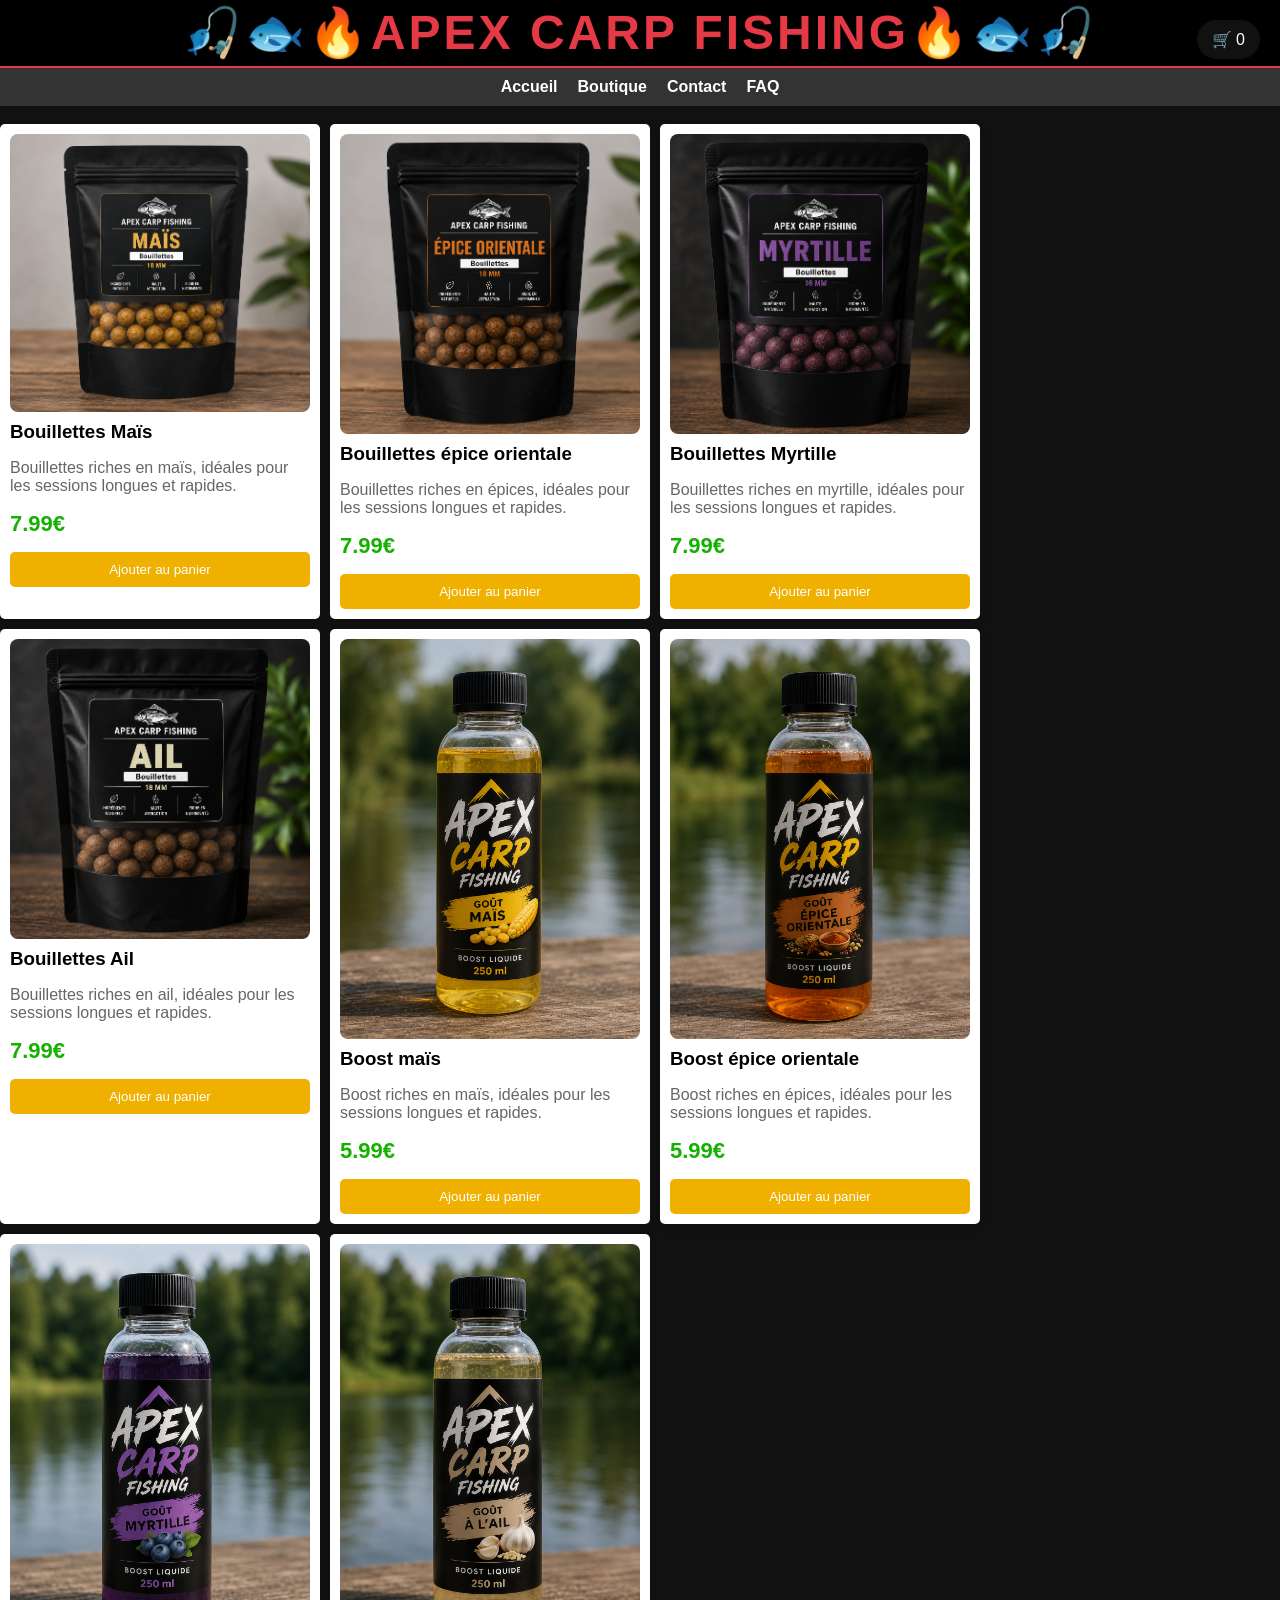
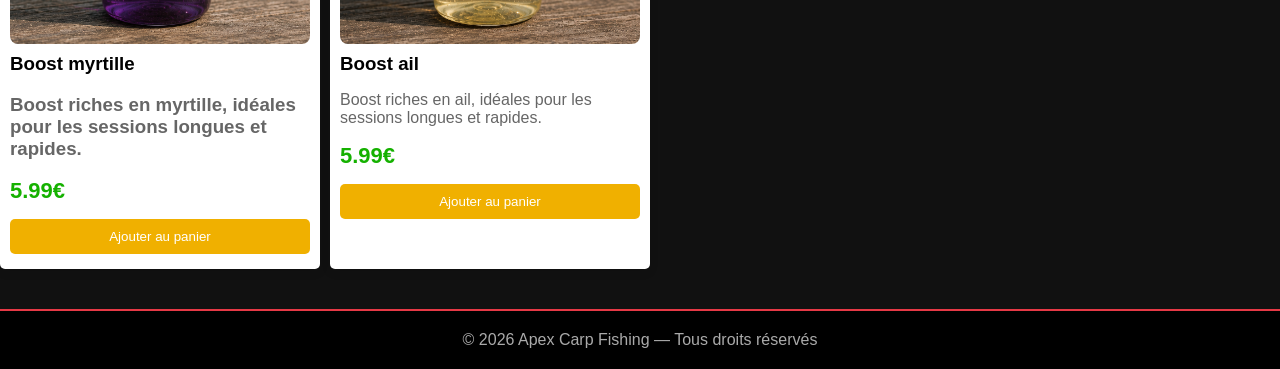
==== boutique.html @ 60e4a1b4 "Add files via upload" ====
<!DOCTYPE html>
<html lang="fr">

<head>
    <meta charset="UTF-8">
    <link rel="shortcut icon" href="ico/apex carp fishing.png" type="image/x-icon">
    <meta name="viewport" content="width=device-width, initial-scale=1.0">
    <link rel="stylesheet" href="styles.css">
    <link rel="stylesheet" href="panier.css">
    <title>Apex Carp Fishing</title>
</head>

<body>

<header>
    <h1>🎣🐟🔥Apex Carp Fishing🔥🐟🎣</h1>
</header>

<nav>
    <ul>
        <li><a href="index.html">Accueil</a></li>
        <li><a href="boutique.html">Boutique</a></li>
        <li><a href="contact.html">Contact</a></li>
        <li><a href="FAQ.html">FAQ</a></li>
    </ul>
</nav>

<!-- ICÔNE PANIER -->

<div id="cart-icon" onclick="toggleCart()">
    🛒 <span id="cart-count">0</span>
</div>

<!-- PANIER LATÉRAL -->

<div id="cart-sidebar">

    <div class="cart-header">
        <h2>🛒 Mon panier</h2>

        <button onclick="toggleCart()">
            ✖
        </button>
    </div>

    <div id="cart-items"></div>

    <div class="cart-footer">

        <h3>
            Total : <span id="cart-total">0.00€</span>
        </h3>

        <button onclick="envoyerCommande()">
            📧 Commander
        </button>

    </div>

</div>

<br>

<div class="products">

    <!-- MAÏS -->

    <div class="product-card">

        <img src="bouillette/maïs.png" alt="Bouillettes Maïs">

        <h3>Bouillettes Maïs</h3>

        <p>
            Bouillettes riches en maïs,
            idéales pour les sessions longues et rapides.
        </p>

        <span class="price">7.99€</span>

        <button class="add-cart">
            Ajouter au panier
        </button>

    </div>

    <!-- ORIENTALE -->

    <div class="product-card">

        <img src="bouillette/orientale.png" alt="Bouillettes orientale">

        <h3>Bouillettes épice orientale</h3>

        <p>
            Bouillettes riches en épices,
            idéales pour les sessions longues et rapides.
        </p>

        <span class="price">7.99€</span>

        <button class="add-cart">
            Ajouter au panier
        </button>

    </div>

    <!-- MYRTILLE -->

    <div class="product-card">

        <img src="bouillette/myrtille.png" alt="Bouillettes myrtille">

        <h3>Bouillettes Myrtille</h3>

        <p>
            Bouillettes riches en myrtille,
            idéales pour les sessions longues et rapides.
        </p>

        <span class="price">7.99€</span>

        <button class="add-cart">
            Ajouter au panier
        </button>

    </div>

    <!-- AIL -->

    <div class="product-card">

        <img src="bouillette/ail.png" alt="Bouillettes Ail">

        <h3>Bouillettes Ail</h3>

        <p>
            Bouillettes riches en ail,
            idéales pour les sessions longues et rapides.
        </p>

        <span class="price">7.99€</span>

        <button class="add-cart">
            Ajouter au panier
        </button>

    </div>
    <div class="product-card">

        <img src="bouillette/boost maïs.png" alt="Boost maïs">

        <h3>Boost maïs</h3>

        <p>
            Boost riches en maïs,
            idéales pour les sessions longues et rapides.
        </p>

        <span class="price">5.99€</span>

        <button class="add-cart">
            Ajouter au panier
        </button>

    </div>
    <div class="product-card">

        <img src="bouillette/boost epice.png" alt="Boost orientale">

        <h3>Boost épice orientale</h3>

        <p>
            Boost riches en épices,
            idéales pour les sessions longues et rapides.
        </p>

        <span class="price">5.99€</span>

        <button class="add-cart">
            Ajouter au panier
        </button>

    </div>
    <div class="product-card">

        <img src="bouillette/boost myrtille.png" alt="Boost myrtille">

        <h3>Boost myrtille
        <p>
            Boost riches en myrtille,
            idéales pour les sessions longues et rapides.
        </p>

        <span class="price">5.99€</span>

        <button class="add-cart">
            Ajouter au panier
        </button>

    </div>
    <div class="product-card">

        <img src="bouillette/boost ail.png" alt="Boost ail">

        <h3>Boost ail</h3>

        <p>
            Boost riches en ail,
            idéales pour les sessions longues et rapides.
        </p>

        <span class="price">5.99€</span>

        <button class="add-cart">
            Ajouter au panier
        </button>

    </div>

</div>

<footer>
    <p>© 2026 Apex Carp Fishing — Tous droits réservés</p>
</footer>

<script src="panier.js"></script>

</body>

</html>
---- styles.css ----
body {
            margin: 0;
            font-family: Arial, sans-serif;
            background-color: #111;
            color: #eee;
        }

        header {
            background: #000;
            padding: 5px;
            text-align: center;
            border-bottom: 2px solid #e63946;
        }

        header h1 {
            margin: 0;
            font-size: 3rem;
            color: #e63946;
            letter-spacing: 3px;
            text-transform: uppercase;
        }

        .hero {
            background: url('https://images.unsplash.com/photo-1508182311256-e3f7d6e4f3c9?auto=format&fit=crop&w=1400&q=80') center/cover no-repeat;
            height: 20vh;
            display: flex;
            align-items: center;
            justify-content: center;
            text-align: center;
        }

        .hero h5 {
            background: rgba(0,0,0,0.6);
            padding: 5px 10px;
            border-radius: 10px;
            font-size: 2.5rem;
            color: #fff;
        }

        section {
            padding: 1px 10%;
        }

        .ico {
            display: flex;
            justify-content: center;
        }

        .about {
            text-align: center;
        }

        .about h2 {
            color: #e63946;
            font-size: 2rem;
        }

        .gallery {
            display: grid;
            grid-template-columns: repeat(auto-fit, minmax(250px, 1fr));
            gap: 20px;
            margin-top: 30px;
        }

        .gallery img {
            width: 100%;
            border-radius: 10px;
            border: 2px solid #e63946;
        }

        footer {
            background: #000;
            text-align: center;
            padding: 20px;
            margin-top: 40px;
            border-top: 2px solid #e63946;
        }

        footer p {
            margin: 0;
            color: #aaa;
        }

        nav {
  background-color: #333;
  padding: 10px 20px;
}

nav ul {
  list-style-type: none;
  margin: 0;
  padding: 0;
  display: flex;
  justify-content: center;
  flex-wrap: wrap;
  gap: 20px;
}

nav ul li a {
  color: white;
  text-decoration: none;
  font-weight: bold;
}

nav ul li a:hover {
  text-decoration: underline;
}

.products {
    display: flex;
    flex-wrap: wrap;
    gap: 10px;
}

.product-card {
    width: 300px;
    background: #fff;
    border-radius: 5px;
    padding: 10px;
    box-shadow: 0 3px 10px rgba(0,0,0,.1);
}

.product-card img {
    width: 100%;
    border-radius: 8px;
}

.product-card h3 {
    margin: 5px 0;
}

.product-card p {
    color: #666;
}

.price {
    display: block;
    font-size: 22px;
    font-weight: bold;
    margin: 15px 0;
    color: #15b100;
}

button {
    width: 100%;
    padding: 10px;
    border: none;
    background: #f0b000;
    color: white;
    border-radius: 5px;
    cursor: pointer;
}

h3 {
    color: #000;
}

.demon {
    color: #15b100;
}

        /* ============================
   📱 0 à 480px — Très petits écrans
   ============================ */
@media (max-width: 480px) {

    header h1 {
        font-size: 1.8rem;
        letter-spacing: 1px;
    }

    .hero {
        height: 45vh;
    }

    .hero h2 {
        font-size: 1.4rem;
        padding: 10px 20px;
    }

    section {
        padding: 30px 5%;
    }

    .about p {
        font-size: 0.9rem;
        line-height: 1.4rem;
    }

    .gallery {
        grid-template-columns: 1fr;
    }
}

/* ============================
   📱➡️💻 481px à 768px — Smartphones larges & tablettes
   ============================ */
@media (max-width: 768px) {

    header h1 {
        font-size: 2.2rem;
    }

    .hero {
        height: 55vh;
    }

    .hero h2 {
        font-size: 1.8rem;
    }

    .gallery {
        grid-template-columns: repeat(2, 1fr);
    }
}

/* ============================
   💻 769px à 1200px — Laptops & écrans moyens
   ============================ */
@media (max-width: 1200px) {

    header h1 {
        font-size: 2.6rem;
    }

    .hero {
        height: 60vh;
    }

    .hero h2 {
        font-size: 2.2rem;
    }

    .gallery {
        grid-template-columns: repeat(3, 1fr);
    }
}

/* ============================
   🖥️ 1201px à 1800px — Grands écrans
   ============================ */
@media (min-width: 1201px) and (max-width: 1800px) {

    header h1 {
        font-size: 3rem;
    }

    .hero {
        height: 70vh;
    }

    .hero h2 {
        font-size: 2.6rem;
    }
}

/* ============================
   🖥️🔥 1801px et + — Ultra-wide / 4K
   ============================ */
@media (min-width: 1801px) {

    body {
        font-size: 1.2rem;
    }

    header h1 {
        font-size: 3.5rem;
    }

    .hero {
        height: 80vh;
        background-size: cover;
    }

    .hero h2 {
        font-size: 3rem;
        padding: 30px 60px;
    }

    section {
        padding: 80px 20%;
    }

    .gallery {
        grid-template-columns: repeat(4, 1fr);
    }
}
---- panier.css ----
#cart-icon{
    position:fixed;
    top:20px;
    right:20px;
    background:#111;
    color:rgb(255, 255, 255);
    padding:10px 15px;
    border-radius:50px;
    cursor:pointer;
    z-index:1000;
}

#cart-sidebar{
    position:fixed;
    top:0;
    right:-400px;
    width:350px;
    height:100%;
    background:white;
    box-shadow:-2px 0 10px rgba(0,0,0,.3);
    transition:.3s;
    z-index:999;
    display:flex;
    flex-direction:column;
}

#cart-sidebar.open{
    right:0;
}

.cart-header{
    color: #000000;
    display:flex;
    justify-content:space-between;
    padding:20px;
    border-bottom:1px solid #000000;
}

#cart-items{
    color: #000000;
    flex:1;
    overflow-y:auto;
    padding:15px;
}

.cart-item{
    border-bottom:1px solid #000000;
    padding:10px 0;
}

.cart-footer{
    padding:20px;
    border-top:1px solid #000000;
}

.remove-btn{
    background:red;
    color:white;
    border:none;
    padding:5px 10px;
    cursor:pointer;
}
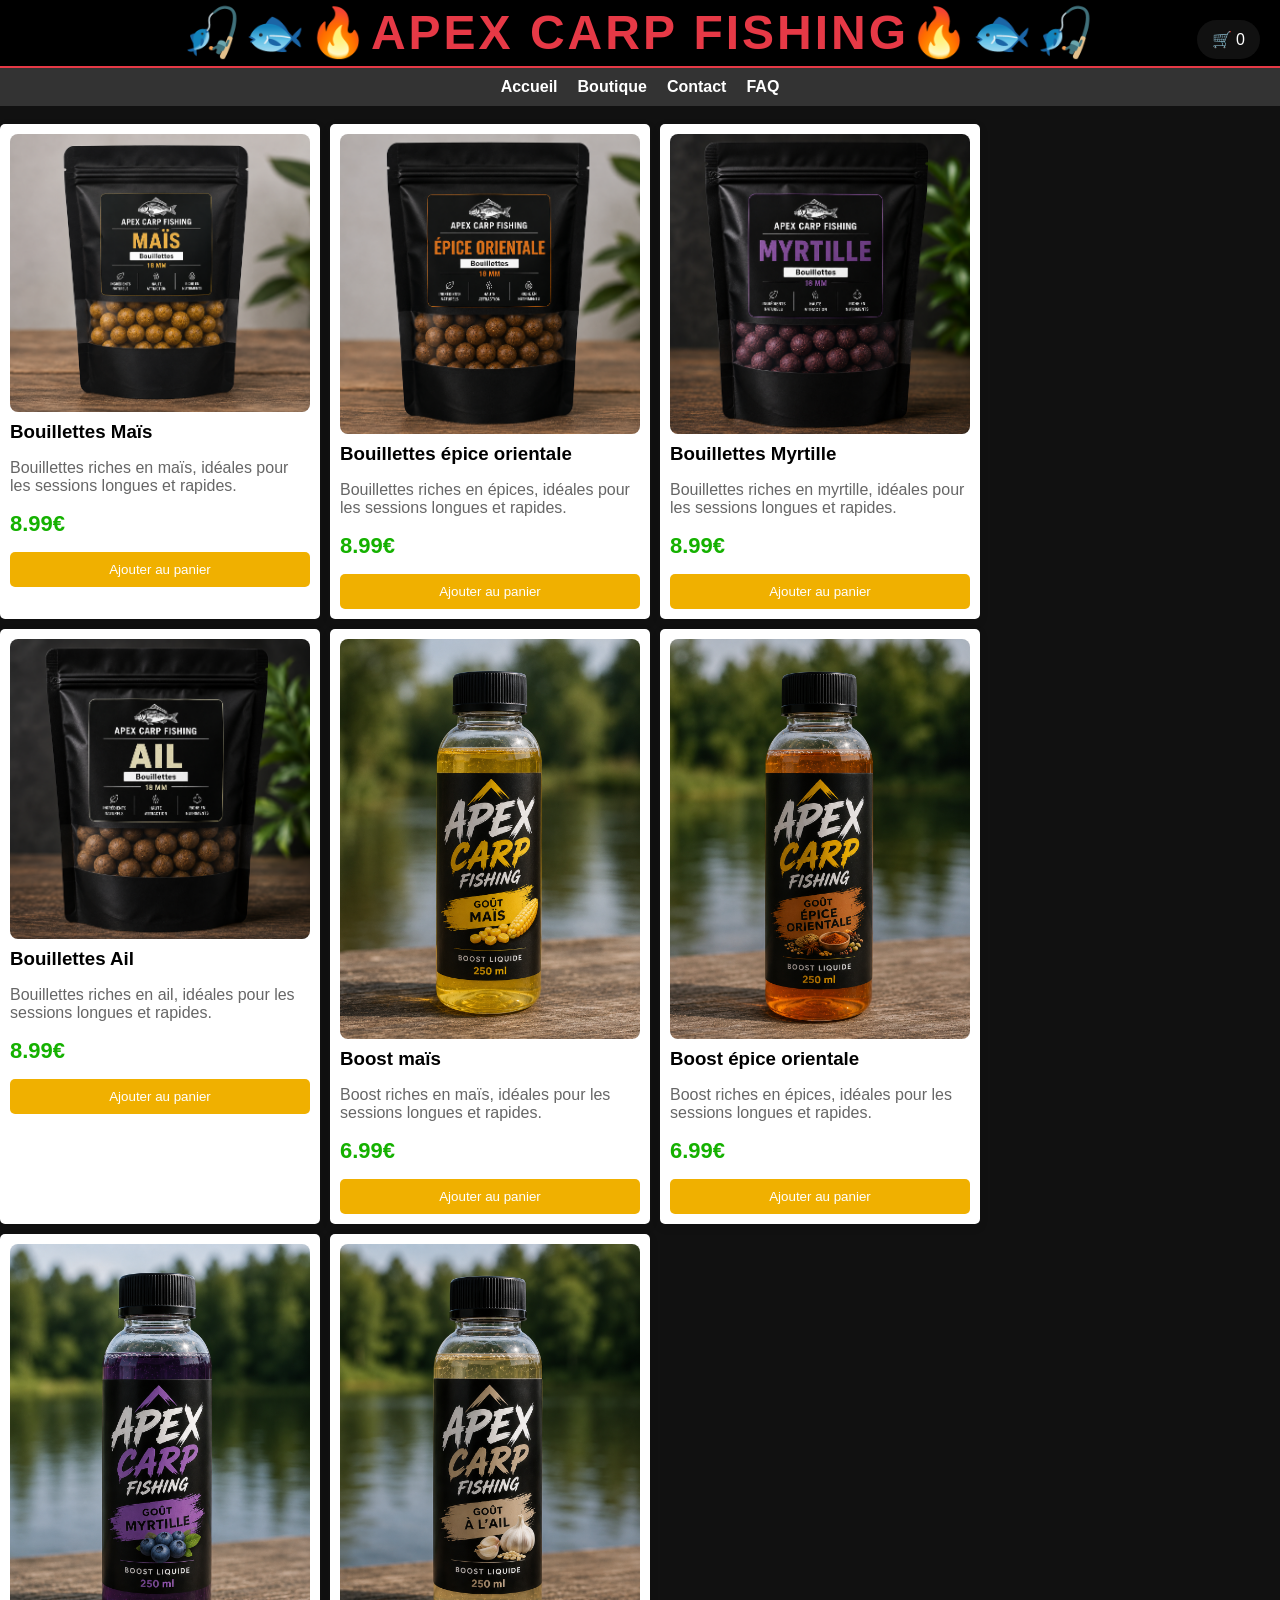
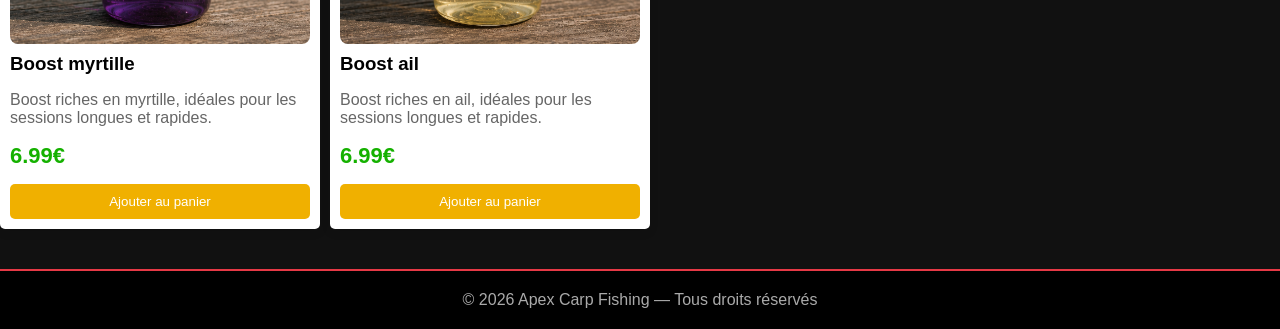
==== commit a9599b22: "Add files via upload" ====
--- a/boutique.html
+++ b/boutique.html
@@ -76,7 +76,7 @@
             idéales pour les sessions longues et rapides.
         </p>
 
-        <span class="price">7.99€</span>
+        <span class="price">8.99€</span>
 
         <button class="add-cart">
             Ajouter au panier
@@ -97,7 +97,7 @@
             idéales pour les sessions longues et rapides.
         </p>
 
-        <span class="price">7.99€</span>
+        <span class="price">8.99€</span>
 
         <button class="add-cart">
             Ajouter au panier
@@ -118,7 +118,7 @@
             idéales pour les sessions longues et rapides.
         </p>
 
-        <span class="price">7.99€</span>
+        <span class="price">8.99€</span>
 
         <button class="add-cart">
             Ajouter au panier
@@ -139,7 +139,7 @@
             idéales pour les sessions longues et rapides.
         </p>
 
-        <span class="price">7.99€</span>
+        <span class="price">8.99€</span>
 
         <button class="add-cart">
             Ajouter au panier
@@ -157,7 +157,7 @@
             idéales pour les sessions longues et rapides.
         </p>
 
-        <span class="price">5.99€</span>
+        <span class="price">6.99€</span>
 
         <button class="add-cart">
             Ajouter au panier
@@ -175,7 +175,7 @@
             idéales pour les sessions longues et rapides.
         </p>
 
-        <span class="price">5.99€</span>
+        <span class="price">6.99€</span>
 
         <button class="add-cart">
             Ajouter au panier
@@ -186,13 +186,13 @@
 
         <img src="bouillette/boost myrtille.png" alt="Boost myrtille">
 
-        <h3>Boost myrtille
+        <h3>Boost myrtille</h3>
         <p>
             Boost riches en myrtille,
             idéales pour les sessions longues et rapides.
         </p>
 
-        <span class="price">5.99€</span>
+        <span class="price">6.99€</span>
 
         <button class="add-cart">
             Ajouter au panier
@@ -210,7 +210,7 @@
             idéales pour les sessions longues et rapides.
         </p>
 
-        <span class="price">5.99€</span>
+        <span class="price">6.99€</span>
 
         <button class="add-cart">
             Ajouter au panier
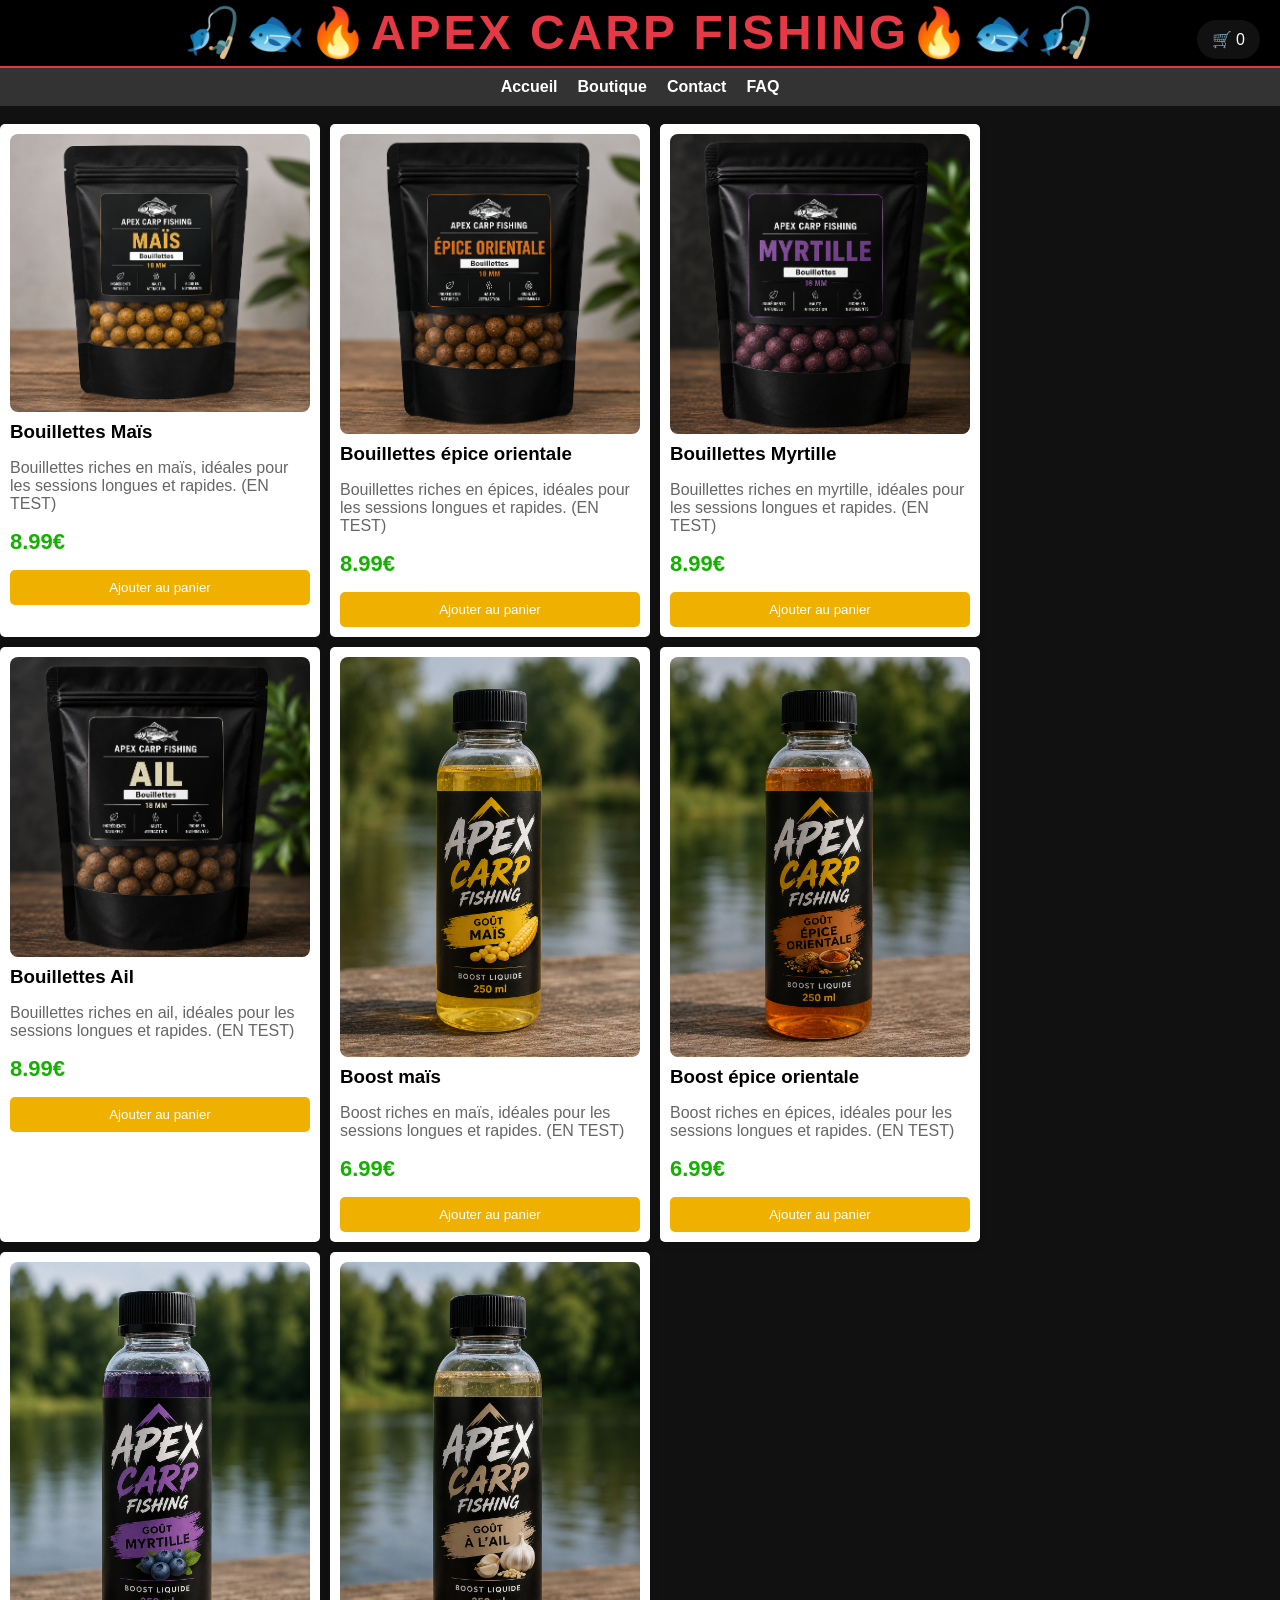
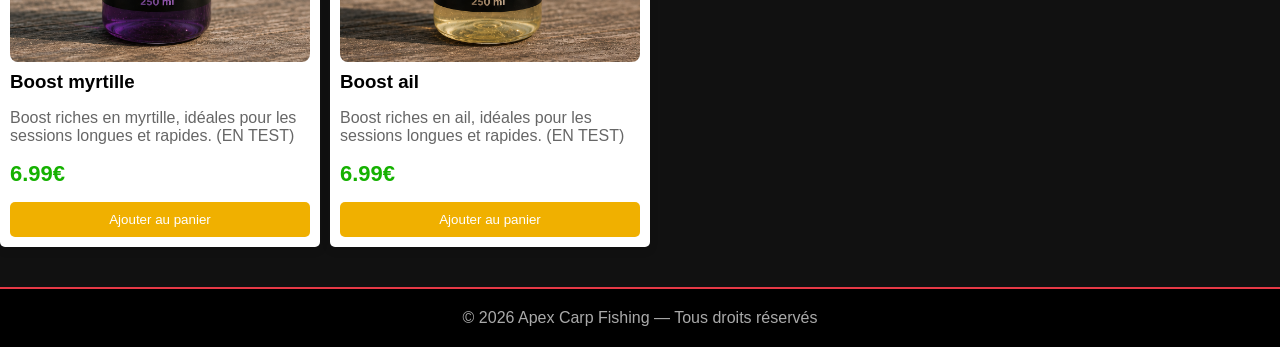
==== commit cb3bf79a: "Update product descriptions to include testing note Added '(EN TEST)' to product descriptions for te" ====
--- a/boutique.html
+++ b/boutique.html
@@ -74,6 +74,7 @@
         <p>
             Bouillettes riches en maïs,
             idéales pour les sessions longues et rapides.
+            (EN TEST)
         </p>
 
         <span class="price">8.99€</span>
@@ -95,6 +96,7 @@
         <p>
             Bouillettes riches en épices,
             idéales pour les sessions longues et rapides.
+            (EN TEST)
         </p>
 
         <span class="price">8.99€</span>
@@ -116,6 +118,7 @@
         <p>
             Bouillettes riches en myrtille,
             idéales pour les sessions longues et rapides.
+            (EN TEST)
         </p>
 
         <span class="price">8.99€</span>
@@ -137,6 +140,7 @@
         <p>
             Bouillettes riches en ail,
             idéales pour les sessions longues et rapides.
+            (EN TEST)
         </p>
 
         <span class="price">8.99€</span>
@@ -155,6 +159,7 @@
         <p>
             Boost riches en maïs,
             idéales pour les sessions longues et rapides.
+            (EN TEST)
         </p>
 
         <span class="price">6.99€</span>
@@ -173,6 +178,7 @@
         <p>
             Boost riches en épices,
             idéales pour les sessions longues et rapides.
+            (EN TEST)
         </p>
 
         <span class="price">6.99€</span>
@@ -190,6 +196,7 @@
         <p>
             Boost riches en myrtille,
             idéales pour les sessions longues et rapides.
+            (EN TEST)
         </p>
 
         <span class="price">6.99€</span>
@@ -208,6 +215,7 @@
         <p>
             Boost riches en ail,
             idéales pour les sessions longues et rapides.
+            (EN TEST)
         </p>
 
         <span class="price">6.99€</span>
@@ -228,4 +236,4 @@
 
 </body>
 
-</html>+</html>
